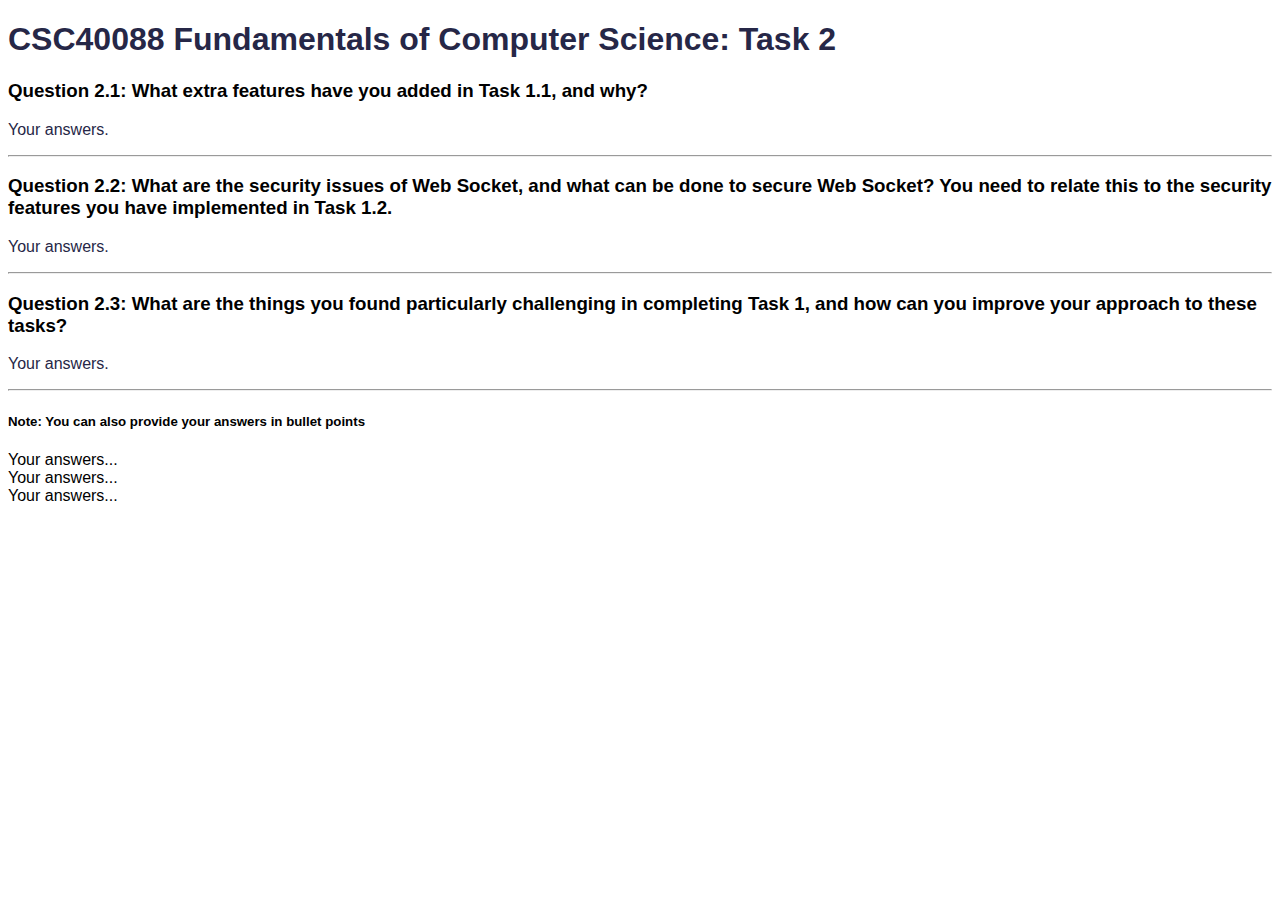
==== templates/task3.html @ ef69b161 "Initialise git" ====
<!-- Final Report -->
<!DOCTYPE html>
<html lang="en">
<head>
    <meta charset="UTF-8">
    <meta http-equiv="X-UA-Compatible" content="IE=edge">
    <meta name="viewport" content="width=device-width, initial-scale=1.0">
    <title>CSC40088</title>
    <link href="/static/css/style.css" rel="stylesheet"/>
</head>
<body>
    <div class="report">
        <h1>
            CSC40088 Fundamentals of Computer Science: Task 2
        </h1>
        <h3>Question 2.1: What extra features have you added in Task 1.1, and why? </h3>
        <p>
            Your answers.
        </p>
        <hr>
        <h3>Question 2.2: What are the security issues of Web Socket, and what can be done to secure Web Socket? You need to relate this to the security features you have implemented in Task 1.2.</h3>
        <p>
            Your answers.
        </p>
        <hr>
        <h3>Question 2.3: What are the things you found particularly challenging in completing Task 1, and how can you improve your approach to these tasks?</h3>
        <p> 
			Your answers.
		</p>
        <hr>
        
        <h5>Note: You can also provide your answers in bullet points</h5>
        <ul>
            <li>Your answers...</li>
			<li>Your answers...</li>
			<li>Your answers...</li>
        </ul>
    </div>
</body>
</html>
---- static/css/style.css ----
html {
    font-family: Lato, sans-serif;
}

.center__logo {
    display: flex;
    align-items: center;
    justify-content: center;

}

.center__content {
    display: flex;
    align-items: center;
    justify-content: center;
    flex-direction: column;
}

.logo {
    width: 640px;
    height: 250px;

}

ul {
    padding-inline-start: 0px;
}

.display__button {
    background-color: #3cd0ff;
    border:none;
    font-size: 18px;
    font-weight: bold;
    padding: 5px 30px;
    border-radius: 20px;
    color: white;
    margin: 5px;
}

.display__button:hover{
    background-color: #379E5B;
    cursor: pointer;

}

h1 { 
        color: #262747;
}

p { color: #262747;

}

.footer{
    background-color:  #262747;
    padding: 25px 0;
    margin: 50px 0 0 0;
    border-top: 4px solid black;
    color: white;
    position:fixed;
    left:0px;
    bottom:0px;
    z-index:1;
    width:100%;
    height: 100px;
    display: flex;
    align-items: center;
    justify-content: center;

}

.footer2{
    background-color:  #262747;
    padding: 25px 0;
    margin: 50px 0 0 0;
    border-top: 4px solid black;
    color: white;
    left:0px;
    bottom:0px;
    z-index:1;
    width:100%;
    height: 100px;
    display: flex;
    align-items: center;
    justify-content: center;

}

.my_logo {
    width: 215px;
    height: 45px;
    padding-right: 150px;

}

.footer__content{
    max-width: 640px;
    margin: 0 auto;
    display: flex;
    flex-direction: row;
}

.footer .left{
    flex-grow: 2;
    display: flex;
    flex-direction: column;
}

.footer .right{
    flex-grow: 1;
    display: flex;
    flex-direction: row;
}

.footer2 .left{
    flex-grow: 2;
    display: flex;
    flex-direction: column;
}

.footer2 .right{
    flex-grow: 1;
    display: flex;
    flex-direction: row;
}

.footer__coloumn{
    display: flex;
    flex-direction: column;
    margin-left: 50px;

}

.footer__item{
    margin-bottom: 5px;


}

.footer__item:hover {
    text-decoration: underline;
    cursor: pointer;
}

.task1__header { 
    display: flex;
    align-items: center;
    justify-content: center;
}


.barcharts {
    display: flex;
    flex-direction: row;
    align-items: center;
    justify-content: center;
    padding-top: 30px;
}

.barchart1 {
    margin-right: 60px;
}


.description {
    display: flex;
    align-items: center;
    justify-content: center;
    text-align: center;

}

.airline__button__list {
    width: 90%;
    margin: auto;
    
}
.airline__button {
    background-color: #3cd0ff;
    font-size: 12px;
    font-weight: bold;
    padding: 3px 0px;
    height: 40px;
    width: 75px;
    border-radius: 20px;
    color: white;
    margin: 5px;
}

.airline__button:hover{
    background-color: #3496b4;
    cursor: pointer;

}


.piechart {
    display: flex;
    align-items: center;
    justify-content: center;
    flex-direction: column;
    margin-top: 100px;
}















.highlight {
    fill: palevioletred;
}




#tooltip {
    position: absolute;
    width: 150px;
    height: auto;
    padding: 10px;
    margin-left: 400px;
    margin-top: 10px;
    background-color: #3cd0ff;
    -webkit-border-radius: 10px;
    -moz-border-radius: 10px;
    border-radius: 10px;
    -webkit-box-shadow: 4px 4px 10px rgba(0,0,0,0.4);
    -moz-box-shadow: 4px 4px 10px rgba(0,0,0,0.4);
    box-shadow: 4px 4px 10px rgba(0,0,0,0.4);
    pointer-events: none;
    display: flex;
    align-items: center;
    justify-content: center;

}

#tooltip.hidden{
    display: none;
}

#tooptip p {
    margin: 0;
    font-family: sans-serif;
    font-size: 16px;
    line-height: 20px;
    color:  white;
}

#tooltip2 {
    position: absolute;
    width: 150px;
    height: auto;
    padding: 10px;
    margin-left: 400px;
    margin-top: 10px;
    background-color: #3cd0ff;
    -webkit-border-radius: 10px;
    -moz-border-radius: 10px;
    border-radius: 10px;
    -webkit-box-shadow: 4px 4px 10px rgba(0,0,0,0.4);
    -moz-box-shadow: 4px 4px 10px rgba(0,0,0,0.4);
    box-shadow: 4px 4px 10px rgba(0,0,0,0.4);
    pointer-events: none;
    display: flex;
    align-items: center;
    justify-content: center;

}

#tooltip2.hidden{
    display: none;
}

#tooptip2 p {
    margin: 0;
    font-family: sans-serif;
    font-size: 16px;
    line-height: 20px;
}

#tooltip3 {
    position: absolute;
    z-index: 1;
    width: 200px;
    height: auto;
    padding: 10px;
    margin-left: 700px;
    background-color: #3cd0ff;
    -webkit-border-radius: 10px;
    -moz-border-radius: 10px;
    border-radius: 10px;
    -webkit-box-shadow: 4px 4px 10px rgba(0,0,0,0.4);
    -moz-box-shadow: 4px 4px 10px rgba(0,0,0,0.4);
    box-shadow: 4px 4px 10px rgba(0,0,0,0.4);
    pointer-events: none;

}

#tooltip3.hidden{
    display: none;
}

#tooptip3 p {
    margin: 0;
    font-family: sans-serif;
    font-size: 16px;
    line-height: 20px;
}
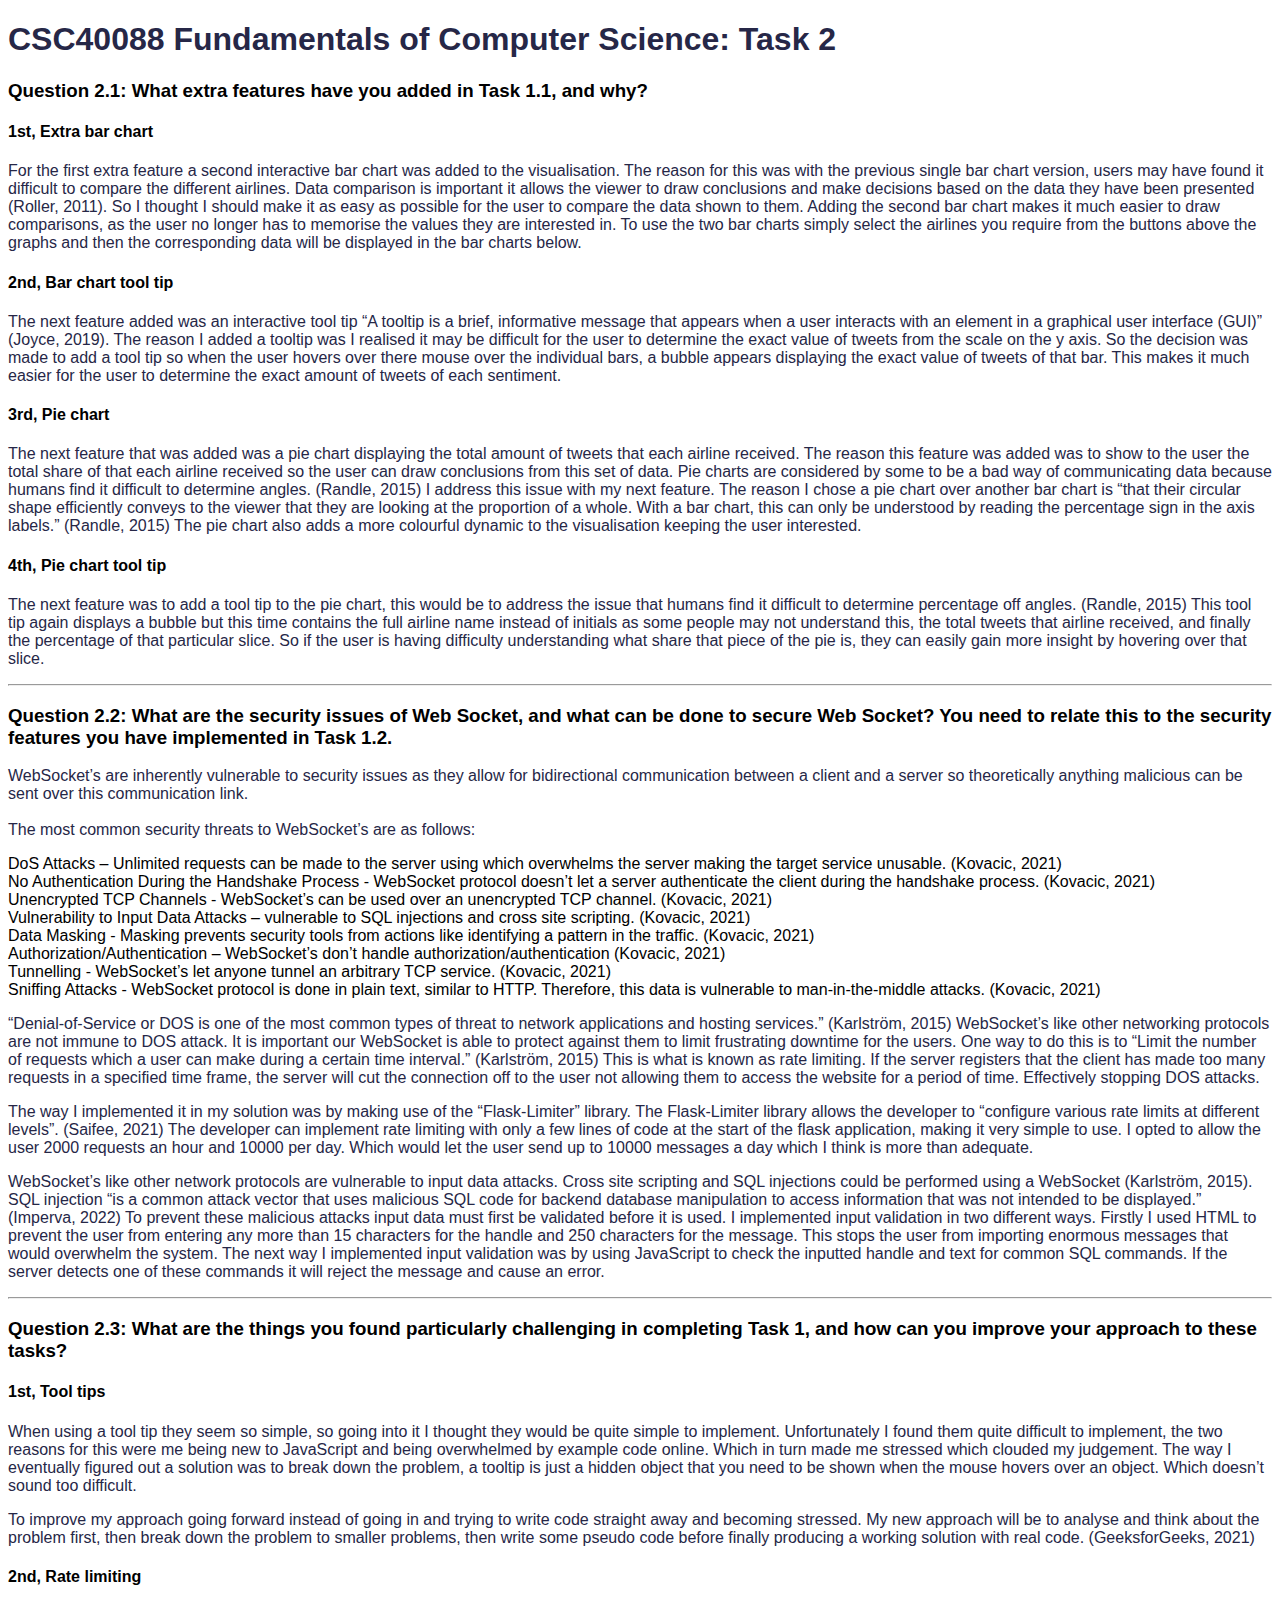
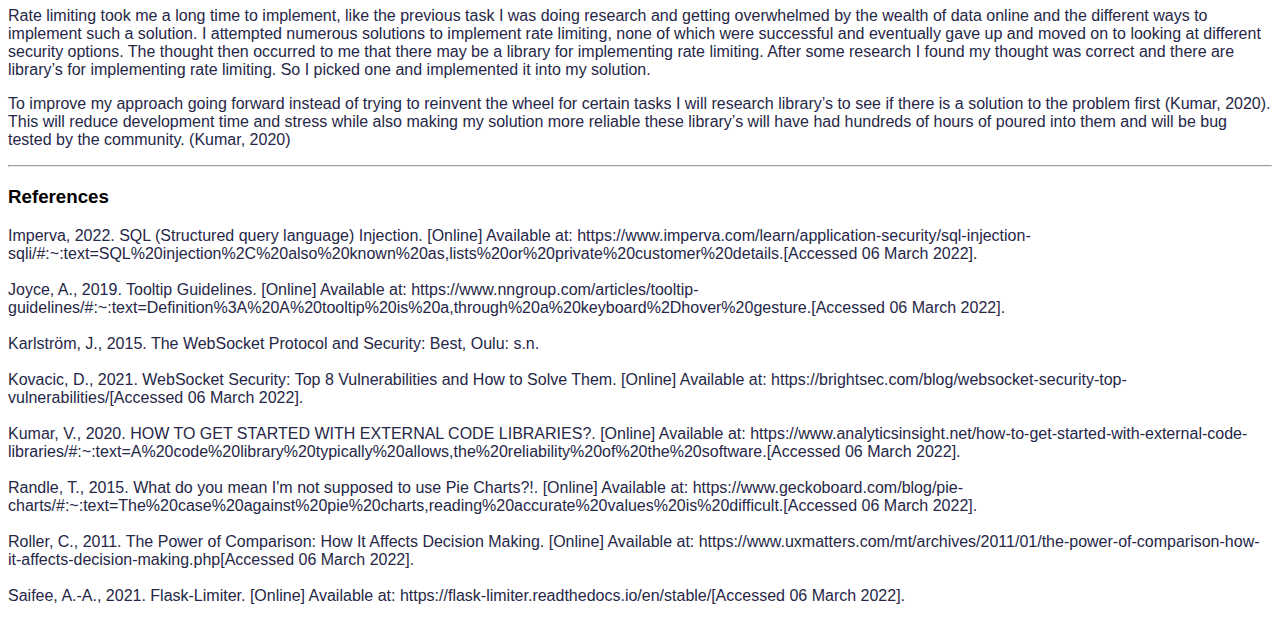
==== commit 320034a2: "added task 3" ====
--- a/templates/task3.html
+++ b/templates/task3.html
@@ -14,27 +14,149 @@
             CSC40088 Fundamentals of Computer Science: Task 2
         </h1>
         <h3>Question 2.1: What extra features have you added in Task 1.1, and why? </h3>
+        <h4>1st, Extra bar chart</h4>
         <p>
-            Your answers.
+            For the first extra feature a second interactive bar chart was added to the visualisation. The reason for this was with the 
+            previous single bar chart version, users may have found it difficult to compare the different airlines. Data comparison 
+            is important it allows the viewer to draw conclusions and make decisions based on the data they have been presented (Roller, 2011).
+            So I thought I should make it as easy as possible for the user to compare the data shown to them.  Adding the second bar chart makes 
+            it much easier to draw comparisons, as the user no longer has to memorise the values they are interested in.  To use the two bar charts 
+            simply select the airlines you require from the buttons above the graphs and then the corresponding data will be displayed in the bar charts below. 
         </p>
+
+        <h4>2nd, Bar chart tool tip</h4>
+        <p>
+            The next feature added was an interactive tool tip “A tooltip is a brief, informative message that appears when a user interacts with 
+            an element in a graphical user interface (GUI)” (Joyce, 2019). The reason I added a tooltip was I realised it may be difficult for the 
+            user to determine the exact value of tweets from the scale on the y axis. So the decision was made to add a tool tip so when the user 
+            hovers over there mouse over the individual bars, a bubble appears displaying the exact value of tweets of that bar. This makes it much easier 
+            for the user to determine the exact amount of tweets of each sentiment. 
+        </p>
+
+        <h4>3rd, Pie chart</h4>
+        <p>
+            The next feature that was added was a pie chart displaying the total amount of tweets that each airline received. The reason this feature was 
+            added was to show to the user the total share of that each airline received so the user can draw conclusions from this set of data. Pie charts
+            are considered by some to be a bad way of communicating data because humans find it difficult to determine angles. (Randle, 2015) I address 
+            this issue with my next feature. The reason I chose a pie chart over another bar chart is “that their circular shape efficiently conveys to the
+            viewer that they are looking at the proportion of a whole. With a bar chart, this can only be understood by reading the percentage sign in the
+            axis labels.” (Randle, 2015) The pie chart also adds a more colourful dynamic to the visualisation keeping the user interested. 
+
+        </p>
+
+        <h4>4th, Pie chart tool tip</h4>
+        <p>
+            The next feature was to add a tool tip to the pie chart, this would be to address the issue that humans find it difficult to determine percentage
+            off angles. (Randle, 2015) This tool tip again displays a bubble but this time contains the full airline name instead of initials as some people 
+            may not understand this, the total tweets that airline received, and finally the percentage of that particular slice. So if the user is having 
+            difficulty understanding what share that piece of the pie is, they can easily gain more insight by hovering over that slice. 
+        </p>
+
+
         <hr>
+
+
         <h3>Question 2.2: What are the security issues of Web Socket, and what can be done to secure Web Socket? You need to relate this to the security features you have implemented in Task 1.2.</h3>
         <p>
-            Your answers.
+            WebSocket’s are inherently vulnerable to security issues as they allow for bidirectional communication between a client and a server so theoretically
+            anything malicious can be sent over this communication link.
+            <br><br>
+            The most common security threats to WebSocket’s are as follows:
+
         </p>
+
+        <ul>
+            <li>DoS Attacks – Unlimited requests can be made to the server using which overwhelms the server making the target service unusable. (Kovacic, 2021)</li>
+			<li>No Authentication During the Handshake Process - WebSocket protocol doesn’t let a server authenticate the client during the handshake process. (Kovacic, 2021)</li>
+			<li>Unencrypted TCP Channels - WebSocket’s can be used over an unencrypted TCP channel. (Kovacic, 2021)</li>
+            <li>Vulnerability to Input Data Attacks – vulnerable to SQL injections and cross site scripting. (Kovacic, 2021)</li>
+			<li>Data Masking - Masking prevents security tools from actions like identifying a pattern in the traffic. (Kovacic, 2021)</li>
+            <li>Authorization/Authentication – WebSocket’s don’t handle authorization/authentication (Kovacic, 2021)</li>
+			<li>Tunnelling - WebSocket’s let anyone tunnel an arbitrary TCP service. (Kovacic, 2021)</li>
+            <li>Sniffing Attacks -  WebSocket protocol is done in plain text, similar to HTTP. Therefore, this data is vulnerable to man-in-the-middle attacks. (Kovacic, 2021)</li>
+        </ul>
+
+        <p>
+            “Denial-of-Service or DOS is one of the most common types of threat to network applications and hosting services.” (Karlström, 2015) WebSocket’s like other networking 
+            protocols are not immune to DOS attack. It is important our WebSocket is able to protect against them to limit frustrating downtime for the users. One way to do this 
+            is to “Limit the number of requests which a user can make during a certain time interval.” (Karlström, 2015) This is what is known as rate limiting. If the server registers 
+            that the client has made too many requests in a specified time frame, the server will cut the connection off to the user not allowing them to access the website for a period 
+            of time. Effectively stopping DOS attacks. 
+        </p>
+        <p>
+            The way I implemented it in my solution was by making use of the “Flask-Limiter” library. 
+            The Flask-Limiter library allows the developer to “configure various rate limits at different levels”. (Saifee, 2021) The developer can implement rate limiting with only a
+            few lines of code at the start of the flask application, making it very simple to use. I opted to allow the user 2000 requests an hour and 10000 per day. Which would let the
+            user send up to 10000 messages a day which I think is more than adequate.
+        </p>
+        <p>
+            WebSocket’s like other network protocols are vulnerable to input data attacks. Cross site scripting and SQL injections could be performed using a WebSocket (Karlström, 2015). 
+            SQL injection  “is a common attack vector that uses malicious SQL code for backend database manipulation to access information that was not intended to be displayed.” (Imperva, 
+            2022) To prevent these malicious attacks input data must first be validated before it is used. I implemented input validation in two different ways. Firstly I used HTML to prevent
+            the user from entering any more than 15 characters for the handle and 250 characters for the message. This stops the user from importing enormous messages that would overwhelm the 
+            system. The next way I implemented input validation was by using JavaScript to check the inputted handle and text for common SQL commands. If the server detects one of these commands
+             it will reject the message and cause an error. 
+        </p>
+
+
         <hr>
+
+
         <h3>Question 2.3: What are the things you found particularly challenging in completing Task 1, and how can you improve your approach to these tasks?</h3>
+        <h4>1st, Tool tips</h4>
         <p> 
-			Your answers.
+			When using a tool tip they seem so simple, so going into it I thought they would be quite simple to implement. Unfortunately I found them quite difficult 
+            to implement, the two reasons for this were me being new to JavaScript and being overwhelmed by example code online. Which in turn made me stressed which 
+            clouded my judgement. The way I eventually figured out a solution was to break down the problem, a tooltip is just a hidden object that you need to be shown when
+            the mouse hovers over an object. Which doesn’t sound too difficult. 
 		</p>
+        <p>
+            To improve my approach going forward instead of going in and trying to write code straight away and becoming stressed. My new approach will be to analyse and 
+            think about the problem first, then break down the problem to smaller problems, then write some pseudo code before finally producing a working solution with 
+            real code. (GeeksforGeeks, 2021)
+        </p>
+
+        <h4>2nd, Rate limiting</h4>
+        <p>
+            Rate limiting took me a long time to implement, like the previous task I was doing research and getting overwhelmed by the wealth of data online and the different ways 
+            to implement such a solution. I attempted numerous solutions to implement rate limiting, none of which were successful and eventually gave up and moved on to looking at 
+            different security options. The thought then occurred to me that there may be a library for implementing rate limiting. After some research I found my thought was correct 
+            and there are library’s for implementing rate limiting. So I picked one and implemented it into my solution. 
+        </p>
+
+        <p>
+            To improve my approach going forward instead of trying to reinvent the wheel for certain tasks I will research library’s to see if there is a solution to the 
+            problem first (Kumar, 2020). This will reduce development time and stress while also making my solution more reliable these library’s will have had hundreds 
+            of hours of poured into them and will be bug tested by the community. (Kumar, 2020)
+
+        </p>
+
+
+
         <hr>
-        
-        <h5>Note: You can also provide your answers in bullet points</h5>
-        <ul>
-            <li>Your answers...</li>
-			<li>Your answers...</li>
-			<li>Your answers...</li>
-        </ul>
+
+        <h3>References</h3>
+
+        <p>
+            Imperva, 2022. SQL (Structured query language) Injection. [Online] Available at: https://www.imperva.com/learn/application-security/sql-injection-sqli/#:~:text=SQL%20injection%2C%20also%20known%20as,lists%20or%20private%20customer%20details.[Accessed 06 March 2022].
+            <br><br>
+
+            Joyce, A., 2019. Tooltip Guidelines. [Online] Available at: https://www.nngroup.com/articles/tooltip-guidelines/#:~:text=Definition%3A%20A%20tooltip%20is%20a,through%20a%20keyboard%2Dhover%20gesture.[Accessed 06 March 2022].
+            <br><br>
+            Karlström, J., 2015. The WebSocket Protocol and Security: Best, Oulu: s.n.
+            <br><br>
+            Kovacic, D., 2021. WebSocket Security: Top 8 Vulnerabilities and How to Solve Them. [Online] Available at: https://brightsec.com/blog/websocket-security-top-vulnerabilities/[Accessed 06 March 2022].
+            <br><br>
+            Kumar, V., 2020. HOW TO GET STARTED WITH EXTERNAL CODE LIBRARIES?. [Online] Available at: https://www.analyticsinsight.net/how-to-get-started-with-external-code-libraries/#:~:text=A%20code%20library%20typically%20allows,the%20reliability%20of%20the%20software.[Accessed 06 March 2022].
+            <br><br>
+            Randle, T., 2015. What do you mean I'm not supposed to use Pie Charts?!. [Online] Available at: https://www.geckoboard.com/blog/pie-charts/#:~:text=The%20case%20against%20pie%20charts,reading%20accurate%20values%20is%20difficult.[Accessed 06 March 2022].
+            <br><br>
+            Roller, C., 2011. The Power of Comparison: How It Affects Decision Making. [Online] Available at: https://www.uxmatters.com/mt/archives/2011/01/the-power-of-comparison-how-it-affects-decision-making.php[Accessed 06 March 2022].
+            <br><br>
+            Saifee, A.-A., 2021. Flask-Limiter. [Online] Available at: https://flask-limiter.readthedocs.io/en/stable/[Accessed 06 March 2022].
+
+        </p>
+
     </div>
 </body>
 </html>
--- a/static/css/style.css
+++ b/static/css/style.css
@@ -38,7 +38,7 @@
 }
 
 .display__button:hover{
-    background-color: #379E5B;
+    background-color: #30a2c5;
     cursor: pointer;
 
 }
